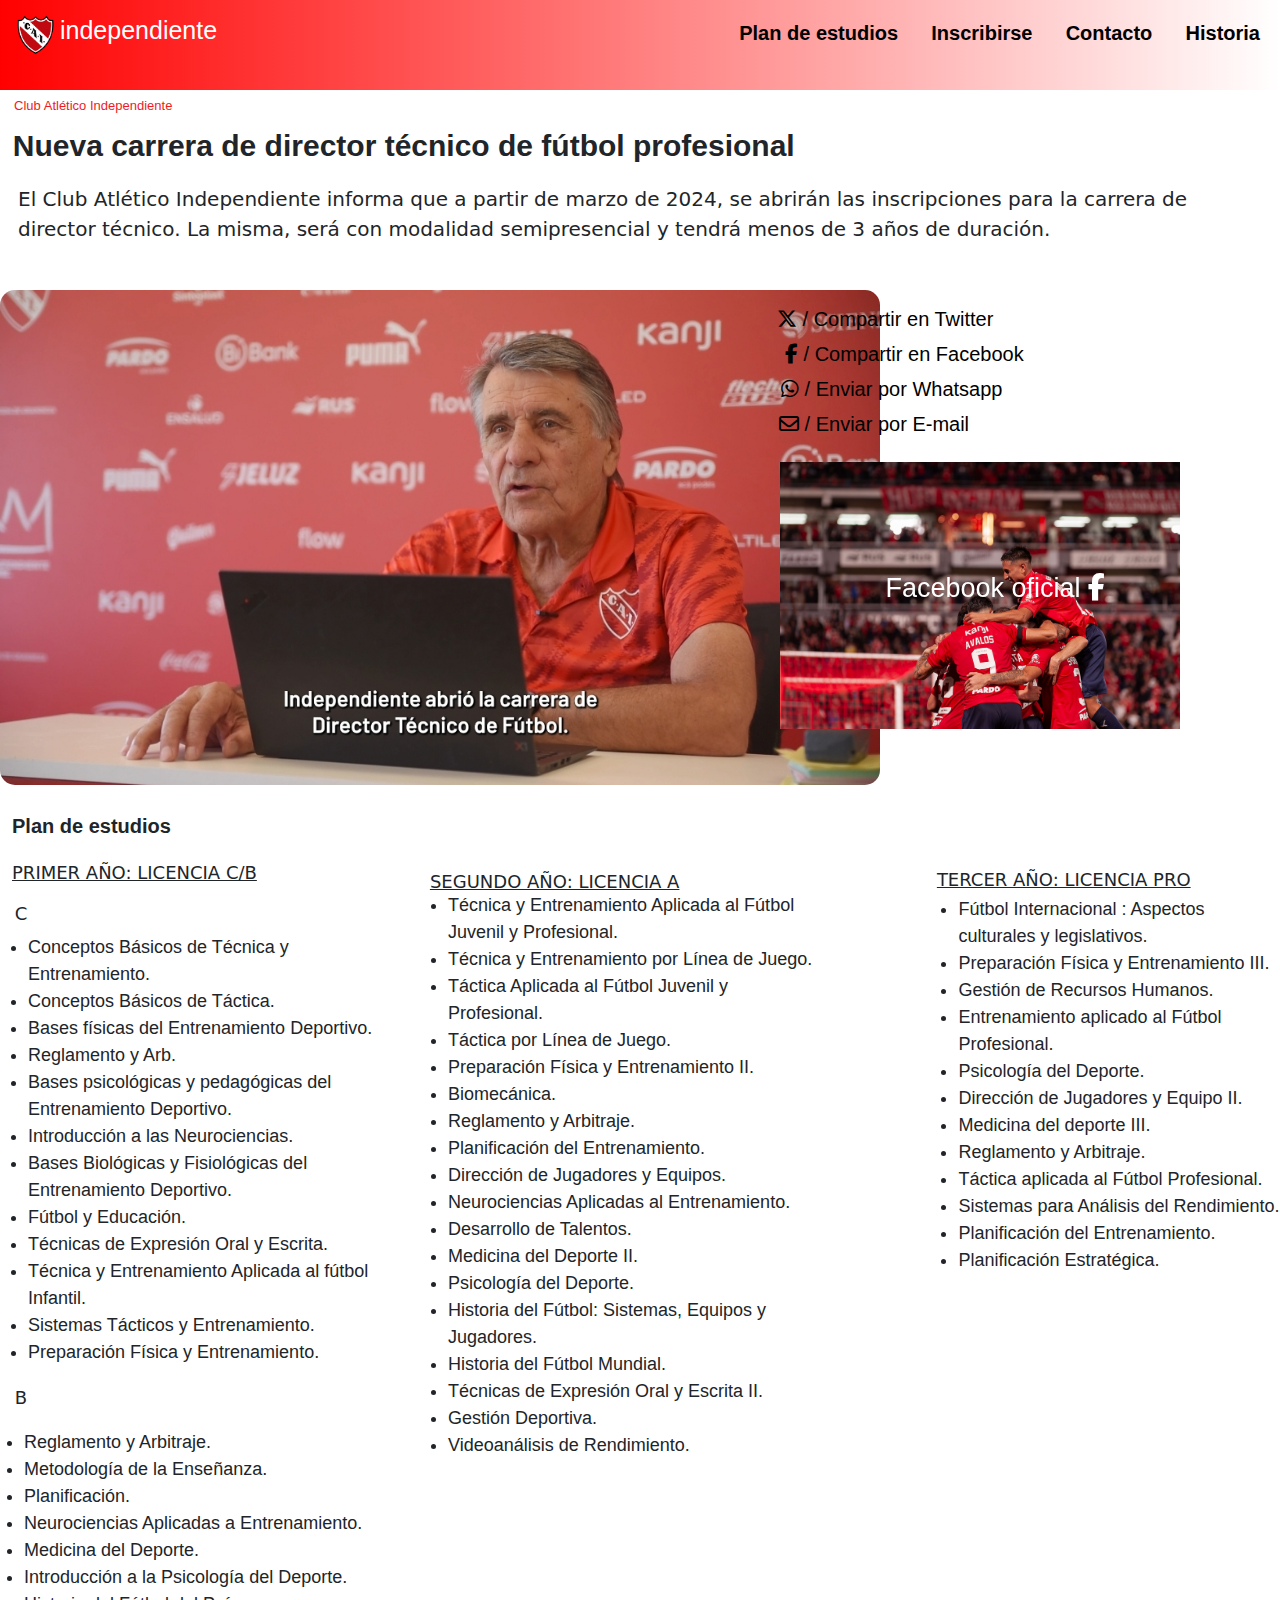
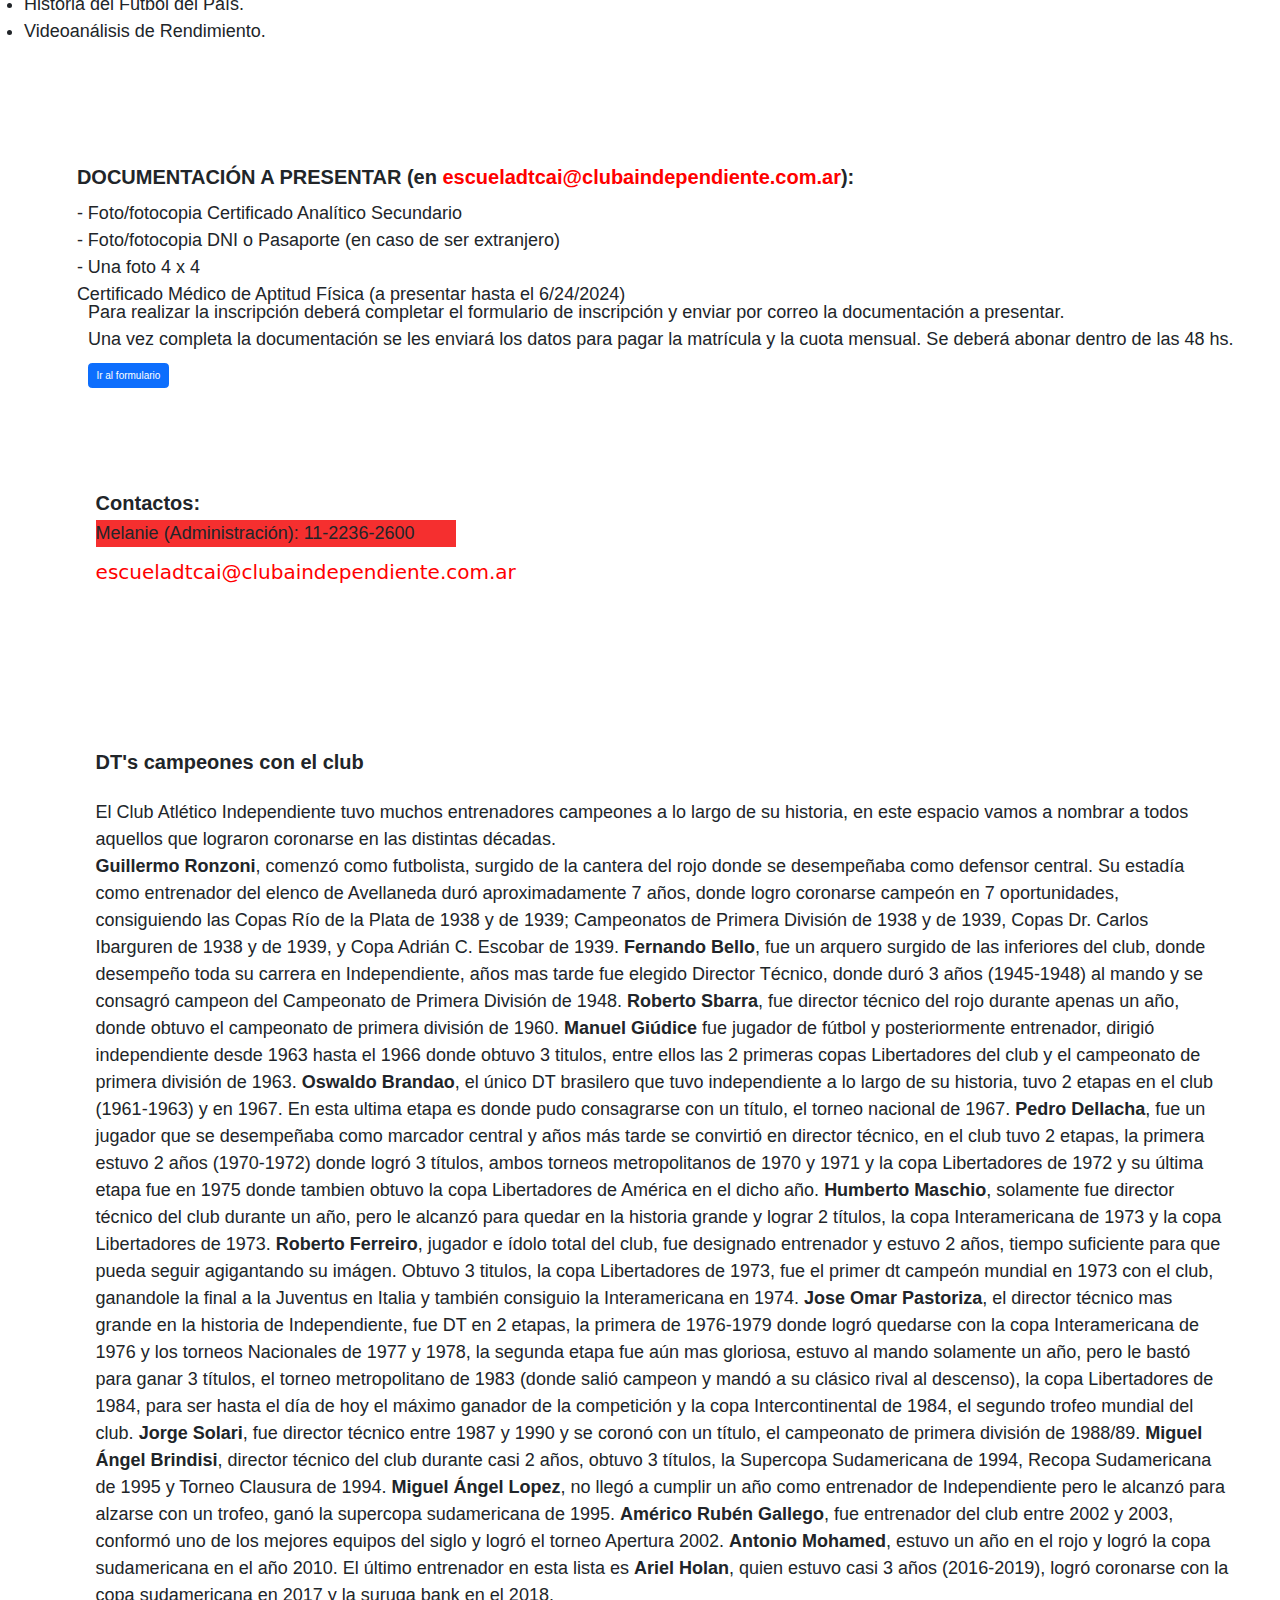
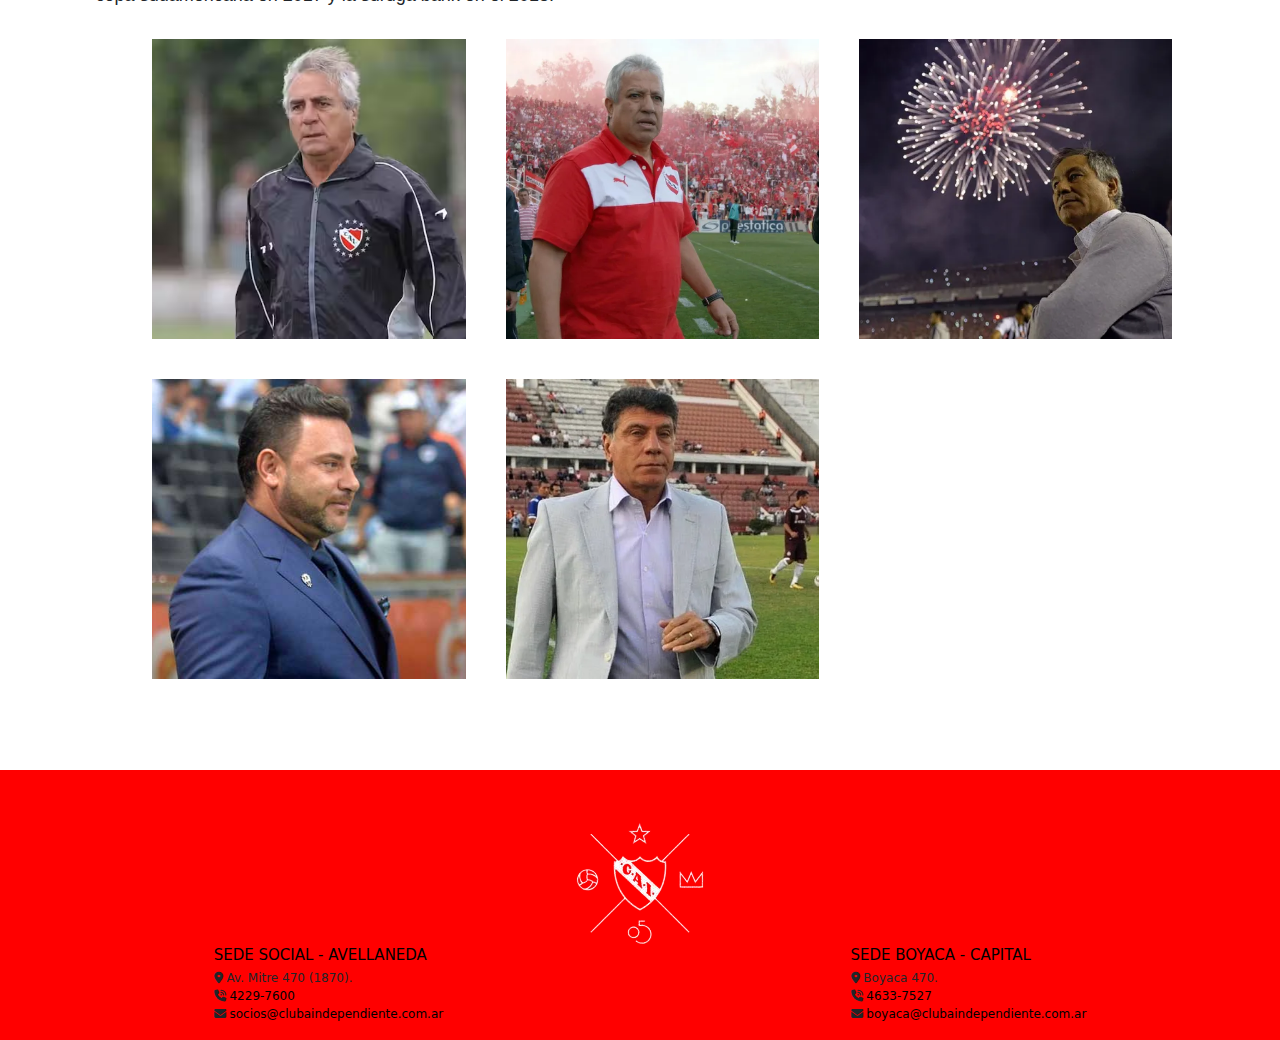
==== index.html @ e9713f8d "proyecto" ====
<!DOCTYPE html>
<html lang="en">

<head>
  <meta charset="UTF-8" />
  <meta name="viewport" content="width=device-width, initial-scale=1.0" />
  <title>Nueva carrera profesional de director tecnico de futbol</title>
  <link rel="stylesheet" href="./css/bootstrap.min.css">
  <link rel="stylesheet" href="./header.css" />
  <link rel="stylesheet" href="https://cdnjs.cloudflare.com/ajax/libs/animate.css/4.1.1/animate.min.css" />
  <link rel="stylesheet" href="https://cdnjs.cloudflare.com/ajax/libs/font-awesome/6.5.2/css/all.min.css">

</head>


<header class="encabezado">



  <section>
    <div class="caja-padre">
      <div class="caja-chica-1">
        <img class="logo" src="./imagenes/escudo.png" alt="no encontrado">
        <h1 class="independiente">independiente</h1>
      </div>
      <div class="caja-chica-2">
        <nav class="nav" id="nav">
          <ul class="menuarriba">
            <li><a href="#plan-de-estudios" class="link">Plan de estudios</a></li>
            <li><a href="#inscripcion" class="link">Inscribirse</a></li>
            <li><a href="#contacto-num" class="link">Contacto</a></li>
            <li><a href="#historia" class="link">Historia</a></li>
          </ul>
          <div class="dropdown">
            <button class="btn btn-danger dropdown-toggle" type="button" data-bs-toggle="dropdown" aria-expanded="false">
              <svg xmlns="http://www.w3.org/2000/svg" width="25" height="25" fill="currentColor" class="bi bi-list" viewBox="0 0 16 16">
                <path fill-rule="evenodd" d="M2.5 12a.5.5 0 0 1 .5-.5h10a.5.5 0 0 1 0 1H3a.5.5 0 0 1-.5-.5m0-4a.5.5 0 0 1 .5-.5h10a.5.5 0 0 1 0 1H3a.5.5 0 0 1-.5-.5m0-4a.5.5 0 0 1 .5-.5h10a.5.5 0 0 1 0 1H3a.5.5 0 0 1-.5-.5"/>
              </svg>
            </button>
            <ul class="dropdown-menu">
              <li><a href="#plan-de-estudios" class="link">Plan de estudios</a></li>
              <li><a href="#inscripcion" class="link">Inscribirse</a></li>
              <li><a href="#contacto-num" class="link">Contacto</a></li>
              <li><a href="#historia" class="link">Historia</a></li>
            </ul>
          </div>
        </nav>
      </div>

    </div>



  </section>
</header>

<div class="animate__animated animate__backInRight animate__delay-0.5s">
  <h4 class="club-a-i">Club Atlético Independiente</h4>
</div>
<div class="dt">
  <h2>
    Nueva carrera de director técnico de fútbol profesional
  </h2>
</div>

<div class="texto">
  <p>El Club Atlético Independiente informa que a partir de marzo de 2024, se abrirán las inscripciones para la carrera
    de director técnico. La misma, será con modalidad semipresencial y tendrá menos de 3 años de duración.</p>
</div>

<div class="clase-padre">
  <div class="imagen">
    <img src="./imagenes/dt.jpg" alt="">
  </div>
  <section class="redes-sociales">
    <div>
      <div class="lista-redes">
        <ul>
          <li class="twitter"><a
              href="https://twitter.com/intent/tweet?text=Nueva carrera profesional de Director Técnico de
        Fútbol&url=https://clubaindependiente.com.ar/futbol/noticias/1706551546_nueva-carrera-profesional-de-director-tecnico-de-futbol&related=Independiente,Naxela&via=Independiente&lang=es"><i
                class="fa-brands fa-x-twitter"></i> <span> / Compartir en</span><span> Twitter</span></a></li>
          <li class="facebook"><a
              href="https://www.facebook.com/sharer.php?u=https://clubaindependiente.com.ar/futbol/noticias/1706551546_nueva-carrera-profesional-de-director-tecnico-de-futbol"><i
                class="fa-brands fa-facebook-f"></i><span> / Compartir en </span><span> Facebook </span></a></li>
          <li class="whatsapp"><a
              href="whatsapp://send?text=Te recomiendo esto en el sitio oficial de Independiente: Nueva carrera profesional de Director Técnico de Fútbol https://clubaindependiente.com.ar/futbol/noticias/1706551546_nueva-carrera-profesional-de-director-tecnico-de-futbol"><i
                class="fa-brands fa-whatsapp"></i><span> / Enviar por</span><span> Whatsapp</span></a></li>
          <li class="gmail"><a
              href="mailto:?subject=Nueva carrera profesional de Director Técnico de Fútbol&body=Te recomiendo esto en el sitio oficial de Independiente: https://clubaindependiente.com.ar/futbol/noticias/1706551546_nueva-carrera-profesional-de-director-tecnico-de-futbol"><i
                class="fa-regular fa-envelope"></i><span> / Enviar por</span><span> E-mail</span></a></li>
        </ul>
      </div>

      <div class="lista-redes-responsive">
        <ul>
          <li class="twitter"><a
              href="https://twitter.com/intent/tweet?text=Nueva carrera profesional de Director Técnico de
        Fútbol&url=https://clubaindependiente.com.ar/futbol/noticias/1706551546_nueva-carrera-profesional-de-director-tecnico-de-futbol&related=Independiente,Naxela&via=Independiente&lang=es"><i
                class="fa-brands fa-x-twitter"></i></a><span> /</span></li>
          <li class="facebook"><a
              href="https://www.facebook.com/sharer.php?u=https://clubaindependiente.com.ar/futbol/noticias/1706551546_nueva-carrera-profesional-de-director-tecnico-de-futbol"><i
                class="fa-brands fa-facebook-f"></i></a><span> / </span></li>
          <li class="whatsapp"><a
              href="whatsapp://send?text=Te recomiendo esto en el sitio oficial de Independiente: Nueva carrera profesional de Director Técnico de Fútbol https://clubaindependiente.com.ar/futbol/noticias/1706551546_nueva-carrera-profesional-de-director-tecnico-de-futbol"><i
                class="fa-brands fa-whatsapp"></i></a><span> / </span></li>
          <li class="gmail"><a
              href="mailto:?subject=Nueva carrera profesional de Director Técnico de Fútbol&body=Te recomiendo esto en el sitio oficial de Independiente: https://clubaindependiente.com.ar/futbol/noticias/1706551546_nueva-carrera-profesional-de-director-tecnico-de-futbol"><i
                class="fa-regular fa-envelope"></i></a></li>
        </ul>
      </div>

      <div id="carouselExampleSlidesOnly" class="carousel-slide" data-bs-ride="carousel">
        <div class="carousel-inner">
          <div class="carousel-item active">
            <img src="./imagenes/hinchada.png" class="d-block w-100" alt="hinchada">
            <h2>Twitter oficial <a href="https://twitter.com/Independiente" class="fa-brands fa-x-twitter"></a></h2>
          </div>
          <div class="carousel-item active">
            <img src="./imagenes/rojo.png" class="d-block w-100" alt="hinchada">
            <h2>Instagram oficial <a href="https://www.instagram.com/caindependiente/"
                class="fa-brands fa-instagram"></a></h2>
          </div>
          <div class="carousel-item active">
            <img src="./imagenes/jugadores.png" class="d-block w-100" alt="hinchada">
            <h2>Facebook oficial <a href="https://www.facebook.com/Independiente?locale=es_LA"
                class="fa-brands fa-facebook-f"></a></h2>
          </div>
        </div>
      </div>
    </div>
</div>




<section>

  <div class="plan-de-estudios">

    <!-- DIV PADRE PARA MATERIAS PRIMER AÑO  -->
    <div class="plan-primero">
      <div>
        <h2 class="titulo" id="plan-de-estudios">Plan de estudios</h2>
      </div>

      <div class="primer-año">
        <p>PRIMER AÑO: LICENCIA C/B</p>
      </div>
      <div class="c">
        <p>C</p>
      </div>



      <div class="materias">
        <ul>
          <li>Conceptos Básicos de Técnica y Entrenamiento.</li>
          <li>Conceptos Básicos de Táctica.</li>
          <li>Bases físicas del Entrenamiento Deportivo.</li>
          <li>Reglamento y Arb.</li>
          <li>Bases psicológicas y pedagógicas del Entrenamiento Deportivo.</li>
          <li>Introducción a las Neurociencias.</li>
          <li>Bases Biológicas y Fisiológicas del Entrenamiento Deportivo.</li>
          <li>Fútbol y Educación.</li>
          <li>Técnicas de Expresión Oral y Escrita.</li>
          <li>Técnica y Entrenamiento Aplicada al fútbol Infantil.</li>
          <li>Sistemas Tácticos y Entrenamiento.</li>
          <li>Preparación Física y Entrenamiento.</li>
        </ul>
      </div>
      <div class="b">
        <p>B</p>
      </div>
      <div class="materias-b">
        <ul>
          <li>Reglamento y Arbitraje.</li>
          <li>Metodología de la Enseñanza.</li>
          <li>Planificación.</li>
          <li>Neurociencias Aplicadas a Entrenamiento.</li>
          <li>Medicina del Deporte.</li>
          <li>Introducción a la Psicología del Deporte.</li>
          <li>Historia del Fútbol del País.</li>
          <li>Videoanálisis de Rendimiento.</li>
        </ul>
      </div>
    </div>





    <!-- DIV PADRE PARA MATERIAS SEGUNDO AÑO  -->

    <div class="plan-segundo">
      <p class="segundo-año">SEGUNDO AÑO: LICENCIA A</p>
      <div class="materias-segundo">
        <ul>
          <li>Técnica y Entrenamiento Aplicada al Fútbol Juvenil y Profesional.</li>
          <li>Técnica y Entrenamiento por Línea de Juego.</li>
          <li>Táctica Aplicada al Fútbol Juvenil y Profesional.</li>
          <li>Táctica por Línea de Juego.</li>
          <li>Preparación Física y Entrenamiento II.</li>
          <li>Biomecánica.</li>
          <li>Reglamento y Arbitraje.</li>
          <li>Planificación del Entrenamiento.</li>
          <li>Dirección de Jugadores y Equipos.</li>
          <li>Neurociencias Aplicadas al Entrenamiento.</li>
          <li>Desarrollo de Talentos.</li>
          <li>Medicina del Deporte II.</li>
          <li>Psicología del Deporte.</li>
          <li>Historia del Fútbol: Sistemas, Equipos y Jugadores.</li>
          <li>Historia del Fútbol Mundial.</li>
          <li>Técnicas de Expresión Oral y Escrita II.</li>
          <li>Gestión Deportiva.</li>
          <li>Videoanálisis de Rendimiento.</li>
        </ul>
      </div>
    </div>



    <!-- DIV MATERIAS TERCER AÑO -->
    <div class="plan-tercero">
      <p class="tercer-año">TERCER AÑO: LICENCIA PRO</p>
      <div class="materias-tercero">
        <ul>
          <li>Fútbol Internacional : Aspectos culturales y legislativos.</li>
          <li>Preparación Física y Entrenamiento III.</li>
          <li>Gestión de Recursos Humanos.</li>
          <li>Entrenamiento aplicado al Fútbol Profesional.</li>
          <li>Psicología del Deporte.</li>
          <li>Dirección de Jugadores y Equipo II.</li>
          <li>Medicina del deporte III.</li>
          <li>Reglamento y Arbitraje.</li>
          <li>Táctica aplicada al Fútbol Profesional.</li>
          <li>Sistemas para Análisis del Rendimiento.</li>
          <li>Planificación del Entrenamiento.</li>
          <li>Planificación Estratégica.</li>
        </ul>
      </div>
    </div>
  </div>
</section>

<div class="documentacion" id="inscripcion">
  <div>
    <h2>DOCUMENTACIÓN A PRESENTAR (en <a href="mailto:escueladtcai@clubaindependiente.com.ar"
        class="mail">escueladtcai@clubaindependiente.com.ar</a>):</h2>
  </div>
  <div class="requisitos">
    <ul>
      <li>- Foto/fotocopia Certificado Analítico Secundario</li>
      <li>- Foto/fotocopia DNI o Pasaporte (en caso de ser extranjero)</li>
      <li>- Una foto 4 x 4</li>
      <li>Certificado Médico de Aptitud Física (a presentar hasta el 6/24/2024)</li>
    </ul>
    <div class="formulario">
      <p>Para realizar la inscripción deberá completar el formulario de inscripción y enviar por correo la documentación
        a presentar. <br>
        Una vez completa la documentación se les enviará los datos para pagar la matrícula y la cuota
        mensual. Se deberá abonar dentro de las 48 hs.</p>
      <button type="button" class="btn btn-primary"><a href="http://127.0.0.1:5500/pages/formulario.html"
          target="_blank">Ir al formulario</a></button>
    </div>
  </div>
</div>

<div class="contacto" id="contacto-num">
  <h2>Contactos:</h2>
  <p>Melanie (Administración): 11-2236-2600</p>
  <a href="mailto:escueladtcai@clubaindependiente.com.ar"
    class="contacto-email">escueladtcai@clubaindependiente.com.ar</a>
</div>

<div class="historia" id="historia">
  <h2>DT's campeones con el club</h2>
  <div class="dts-campeones">
    <div>
      <p>El Club Atlético Independiente tuvo muchos entrenadores campeones a lo largo de su historia, en este espacio
        vamos a nombrar a todos aquellos que lograron coronarse en las distintas décadas. <br>
        <strong>Guillermo Ronzoni</strong>, comenzó como futbolista, surgido de la cantera del rojo donde se desempeñaba
        como defensor
        central. Su estadía como entrenador del elenco de Avellaneda duró aproximadamente 7 años, donde logro coronarse
        campeón en 7 oportunidades, consiguiendo las Copas Río de la Plata de 1938 y de 1939; Campeonatos de Primera
        División de 1938 y de 1939, Copas Dr. Carlos Ibarguren de 1938 y de 1939, y Copa Adrián C. Escobar de 1939.
        <strong>Fernando Bello</strong>, fue un arquero surgido de las inferiores del club, donde desempeño toda su
        carrera en
        Independiente, años mas tarde fue elegido Director Técnico, donde duró 3 años (1945-1948) al mando y se consagró
        campeon del Campeonato de Primera División de 1948. <strong>Roberto Sbarra</strong>, fue director técnico del
        rojo durante apenas
        un año, donde obtuvo el campeonato de primera división de 1960. <strong>Manuel Giúdice</strong> fue jugador de
        fútbol y
        posteriormente entrenador, dirigió independiente desde 1963 hasta el 1966 donde obtuvo 3 titulos, entre ellos
        las 2 primeras copas Libertadores del club y el campeonato de primera división de 1963. <strong>Oswaldo
          Brandao</strong>, el
        único DT brasilero que tuvo independiente a lo largo de su historia, tuvo 2 etapas en el club (1961-1963) y en
        1967. En esta ultima etapa es donde pudo consagrarse con un título, el torneo nacional de 1967. <strong>Pedro
          Dellacha</strong>,
        fue un jugador que se desempeñaba como marcador central y años más tarde se convirtió en director técnico, en el
        club tuvo 2 etapas,
        la primera estuvo 2 años (1970-1972) donde logró 3 títulos, ambos torneos metropolitanos de 1970 y 1971 y la
        copa Libertadores de 1972 y su última etapa fue en 1975 donde tambien obtuvo la copa Libertadores de América en
        el dicho año. <strong>Humberto Maschio</strong>, solamente fue director técnico del club durante un año, pero le
        alcanzó para
        quedar en la historia grande y lograr 2 títulos, la copa Interamericana de 1973 y la copa Libertadores de 1973.
        <strong>Roberto Ferreiro</strong>, jugador e ídolo total del club, fue designado entrenador y estuvo 2 años,
        tiempo suficiente
        para que pueda seguir agigantando su imágen. Obtuvo 3 titulos, la copa Libertadores de 1973, fue el primer dt
        campeón mundial en 1973 con el club, ganandole la final a la Juventus en Italia y también consiguio la
        Interamericana en 1974. <strong>Jose Omar Pastoriza</strong>, el director técnico mas grande en la historia de
        Independiente, fue
        DT en 2 etapas, la primera de 1976-1979 donde logró quedarse con la copa Interamericana de 1976 y los torneos
        Nacionales de 1977 y 1978, la segunda etapa fue aún mas gloriosa, estuvo al mando solamente un año, pero le
        bastó para ganar 3 títulos, el torneo metropolitano de 1983 (donde salió campeon y mandó a su clásico rival al
        descenso), la copa Libertadores de 1984, para ser hasta el día de hoy el máximo ganador de la competición y la
        copa Intercontinental de 1984, el segundo trofeo mundial del club. <strong>Jorge Solari</strong>, fue director
        técnico entre 1987
        y 1990 y se coronó con un título, el campeonato de primera división de 1988/89. <strong>Miguel Ángel
          Brindisi</strong>, director
        técnico del club durante casi 2 años, obtuvo 3 títulos, la Supercopa Sudamericana de 1994, Recopa Sudamericana
        de 1995 y Torneo Clausura de 1994. <strong>Miguel Ángel Lopez</strong>, no llegó a cumplir un año como
        entrenador de
        Independiente pero le alcanzó para alzarse con un trofeo, ganó la supercopa sudamericana de 1995.
        <strong>Américo Rubén
          Gallego</strong>, fue entrenador del club entre 2002 y 2003, conformó uno de los mejores equipos del siglo y
        logró el torneo Apertura
        2002. <strong>Antonio Mohamed</strong>, estuvo un año en el rojo y logró la copa sudamericana en el año 2010. El
        último
        entrenador en esta lista es <strong>Ariel Holan</strong>, quien estuvo casi 3 años (2016-2019), logró coronarse
        con la copa
        sudamericana en 2017 y la suruga bank en el 2018.
      </p>
    </div>
  </div>
  <div class="galeria-imagenes">
    <img src="./imagenes/pastoriza.jpg" alt="">
    <img src="./imagenes/gallego.jpg" alt="">
    <img src="./imagenes/holan.jpg" alt="">
    <img src="./imagenes/mohamed.jpg" alt="">
    <img src="./imagenes/brindisi.jpg" alt="">
  </div>
</div>



<footer class="footer">
  <div class="footer-1">
    <img src="./imagenes/logocai.jpg" alt="cai">
  </div>
  <div class="footer-2">
    <ul>
      <li>
        <h4>
          <a href="/institucion/sedes/avellaneda"><span>SEDE SOCIAL </span><span>-</span><span> AVELLANEDA</span></a>
        </h4>
      </li>
      <li><i class="fa-solid fa-location-dot"></i><span> Av. Mitre 470 (1870).</span></li>
      <li><span class="telefono"><span class="fa-solid fa-phone-volume"></span>
          <a href="tel:4229-7600"> 4229-7600</a></span></li>
      <li><span class="correo"><span class="fa-solid fa-envelope"></span><a
            href="mailto:socios@clubaindependiente.com.ar"> socios@clubaindependiente.com.ar</a></span></li>
    </ul>

    <ul>
      <li>
        <h4>
          <a href="/institucion/sedes/capital"><span>SEDE BOYACA </span><span>-</span><span> CAPITAL</span></a>
        </h4>
      </li>
      <li><i class="fa-solid fa-location-dot"></i><span> Boyaca 470.</span></li>
      <li><span class="telefono"><span class="fa-solid fa-phone-volume"></span>
          <a href="tel:4633-7527"> 4633-7527</a></span></li>
      <li><span class="correo"><span class="fa-solid fa-envelope"></span><a
            href="mailto:boyaca@clubaindependiente.com.ar"> boyaca@clubaindependiente.com.ar</a></span></li>
    </ul>
  </div>
</footer>


<script src="https://cdn.jsdelivr.net/npm/@popperjs/core@2.11.8/dist/umd/popper.min.js"
  integrity="sha384-I7E8VVD/ismYTF4hNIPjVp/Zjvgyol6VFvRkX/vR+Vc4jQkC+hVqc2pM8ODewa9r" crossorigin="anonymous"></script>
<script src="./js/bootstrap.min.js"></script>
<script src="./javaScript/index.js"></script>
</body>

</html>
---- header.css ----
* {
  padding: 0;
  margin: 0;
  box-sizing: border-box;
}

html {
  font-size: 10px;
  scroll-behavior: smooth;
  height: 100%;
  width: 100%;
}

body {
  font-family: system-ui, -apple-system, BlinkMacSystemFont, "Segoe UI", Roboto,
    Oxygen, Ubuntu, Cantarell, "Open Sans", "Helvetica Neue", sans-serif;
  background-color: white;
}

html,
body {
  height: 100%;
  margin: 0;
  padding: 0;
}

.encabezado {
  background-color: red;
  height: 10vh;
  background: linear-gradient(to right, red, white);
}



.caja-padre {
  display: flex;
  flex-direction: row; /* Dispone los elementos en fila */
  justify-content: space-between;
  /* justify-content: space-between; Distribuye los elementos con espacio entre ellos */
  align-items: center; /* Alinea los elementos verticalmente al centro */
}

.caja-chica-1 {
  justify-content: flex-start;
}


.logo {
  width: 70px;
  height: 70px;
  max-width: 90px;
}

.independiente {
  font-weight: 500;
  font-family: Impact, Haettenschweiler, "Arial Narrow Bold", sans-serif;
  color: white;
  font-size: 2.5rem;
  position: relative;
  bottom: 55px;
  left: 60px;
}

.dropdown{
  display: none;
}


.menuarriba {
  padding: 0;
  margin: 0;
  list-style: none;
}
  

.menuarriba li {
  cursor: pointer;
  display: inline;
  position: relative;
  bottom: 20px;
  padding: 0px 20px 0px 10px;
}

.menuarriba a {
  text-decoration: none;
  color: black;
  font-weight: 700;
  font-size: 2rem;
  font-family: "Roboto Condensed", sans-serif;
  font-optical-sizing: auto;
  font-weight: weight;
  font-style: normal;
}

nav a:hover {
  color: white;
}

.titulo {
  font-size: 2rem;
  text-align: center;
  font-family: "Oswald", sans-serif;
  font-optical-sizing: auto;
  font-weight: weight;
  font-style: normal;
}




/* contenido inicio */

.club-a-i {
  text-align: left;
  display: flex;
  color: #ec1c24;
  font-size: 1.3rem;
  font-family: "Raleway", sans-serif;
  font-optical-sizing: auto;
  font-weight: weight;
  font-style: normal;
  margin: 1.1%;
  margin-top: 8px;
  transition: all 2s;
}

.dt h2 {
  text-align: left;
  font-size: 3rem;
  margin: 1%;
  font-family: "Anton", sans-serif;
  font-weight: 700;
  font-style: normal;
}

.texto {
  font-size: 2rem;
  margin: 10px;
  padding: 8px;
}

.clase-padre {
  display: flex;
  flex-wrap: nowrap;
  flex-direction: row;
  align-items: flex-start;
}

/* imagen y redes */

.imagen {
  width: 75vw;
  max-width: 1000px;
  min-width: 320px;
  margin: auto;
}

.imagen img {
  width: 100%;
  border-radius: 15px;
}

.redes-sociales {
  display: flex;
  flex-direction: row-reverse;
  position: relative;
  top: 30px;
  right: 100px;
  line-height: 35px;
  height: 530px;
}

.lista-redes {
  display: flex;
  list-style-type: none;
  font-size: 2rem;
  position: relative;
  right: 23px;
  text-align: left;
}

.lista-redes-responsive li{
  display: none;
}

a {
  text-decoration: none;
  color: black;
}

.facebook {
  position: relative;
  left: 8px;
}

.whatsapp {
  position: relative;
  left: 4px;
}

.gmail {
  position: relative;
  left: 2px;
}

.twitter a:hover {
  color: lightblue;
}

.facebook a:hover {
  color: blue;
}

.whatsapp a:hover {
  color: rgb(76, 230, 76);
}

.gmail a:hover {
  color: rgb(214, 61, 61);
}

.redes-sociales ul {
  list-style: none;
  font-family: "Raleway", sans-serif;
  font-optical-sizing: auto;
  font-weight: 100;
  font-style: normal;
}

.carousel-slide {
  width: 400px;
  height: 400px;
}

.carousel-inner h2 {
  position: absolute;
  text-align: center;
  align-items: center;
  padding: 0 25px;
  margin-left: 80.5px;
  bottom: 120px;
  color: white;
  font-size: 2.7rem;
  font-family: "Raleway", sans-serif;
  font-optical-sizing: auto;
  font-weight: 500;
  font-style: normal;
}

.carousel-inner a {
  color: white;
}

/* plan de estudios */

.plan-de-estudios {
  display: flex;
  flex-wrap: nowrap;
  justify-content: center;
  overflow-x: hidden; /* Previene el desplazamiento horizontal */
}

.titulo {
  text-align: start;
  padding: 2%;
  margin: 1%;
  font-family: "Anton", sans-serif;
  font-weight: 600;
  font-style: normal;
  font-size: 2rem;
  
}

.primer-año p {
  margin: 0.5%;
  padding: 2%;
  position: relative;
  left: 2px;
  font-size: 1.8rem;
  text-decoration: underline;
  
}

.c p {
  padding: 0.7%;
  margin: 1%;
  position: relative;
  left: 8px;
  font-size: 1.8rem;
  
}

.materias {
  margin: auto;
}

.materias ul {
  position: relative;
  left: 8px;
  font-size: 1.8rem;
  font-family: "Teachers", sans-serif;
  font-optical-sizing: auto;
  font-weight: normal;
  font-style: normal;
  
}

.b p {
  padding: 0.7%;
  margin: 1%;
  position: relative;
  top: 5px;
  left: 8px;
  font-size: 1.8rem;
  
}

.materias-b {
  padding: 1%;
  margin: 1%;
}

.materias-b ul {
  display: inline;
  position: relative;
  left: 16px;
  bottom: 15px;
  font-size: 1.8rem;
  font-family: "Teachers", sans-serif;
  font-optical-sizing: auto;
  font-weight: normal;
  font-style: normal;
 
}

.plan-segundo {
  display: inline;
  margin-left: 25px;
  margin-top: 6px;
  
}

.segundo-año {
  display: flex;
  padding: 1%;
  margin: 0%;
  position: relative;
  top: 55px;
  font-size: 1.8rem;
  text-decoration: underline;
  
}

.materias-segundo {
  display: flex;
  margin: 1%;
  padding: 1%;
  
}

.materias-segundo ul {
  font-size: 1.8rem;
  font-family: "Teachers", sans-serif;
  font-optical-sizing: auto;
  font-weight: normal;
  font-style: normal;
  position: relative;
  top: 40px;
  right: 6px;

}

.plan-tercero {
  display: inline;
  margin-left: 100px;
  margin-top: 60px;
 
}

.tercer-año {
  display: flex;
  padding: 1%;
  margin: 0%;
  position: relative;
  font-size: 1.8rem;
  text-decoration: underline;
 
}

.materias-tercero {
  display: flex;
  position: relative;
  left: 5px;
  font-size: 1.8rem;
  font-family: "Teachers", sans-serif;
  font-optical-sizing: auto;
  font-weight: normal;
  font-style: normal;
 
}


/* DOCUMENTACION */

.documentacion {
  padding: 2.2%;
  margin: 1%;
  display: flex;
  flex-direction: column;
}

.documentacion h2 {
  padding: 2%;
  margin: 1%;
  font-family: "Anton", sans-serif;
  font-weight: 600;
  font-style: normal;
  font-size: 2rem;
  position: relative;
  top: 20px;
}

.requisitos ul {
  padding: 2%;
  margin: 1%;
  font-size: 1.8rem;
  font-family: "Teachers", sans-serif;
  font-optical-sizing: auto;
  font-weight: weight;
  font-style: normal;
  list-style: none;
  position: relative;
  bottom: 40px;
}

.documentacion a {
  color: red;
  text-decoration: none;
}

.documentacion a:hover {
  text-decoration: underline;
}

.formulario {
  display: flex;
  flex-direction: column;
  align-items: flex-start;
  margin: 1%;
  font-size: 1.8rem;
  font-family: "Teachers", sans-serif;
  font-optical-sizing: auto;
  font-weight: weight;
  font-style: normal;
  list-style: none;
  position: relative;
  bottom: 85px;
  left: 35px;
}

.formulario a {
  color: white;
}

/* Contacto */

.contacto {
  padding: 2%;
  margin: 2.5%;
  margin-left: 70px;
  position: relative;
  bottom: 80px;
}

.contacto h2 {
  display: flex;
  position: relative;
  font-family: "Anton", sans-serif;
  font-weight: 600;
  font-style: normal;
  font-size: 2rem;
}

.contacto p {
  display: flex;
  position: relative;
  font-size: 1.8rem;
  font-family: "Teachers", sans-serif;
  font-optical-sizing: auto;
  font-weight: weight;
  font-style: normal;
  background-color: rgb(245, 47, 47);
  width: 40vh;
}

.contacto-email {
  font-size: 2rem;
  color: red;
}

.contacto a:hover {
  text-decoration: underline;
}

/* historia del club */

.historia {
  margin: 2%;
  padding: 2%;
  margin-left: 70px;
}

.historia h2 {
  position: relative;
  font-family: "Anton", sans-serif;
  font-weight: 600;
  font-style: normal;
  font-size: 2rem;
}

.dts-campeones {
  display: flex;
  position: relative;
  top: 20px;
}

.dts-campeones p {
  font-size: 1.8rem;
  font-family: "Teachers", sans-serif;
  font-optical-sizing: auto;
  font-weight: weight;
  font-style: normal;
}

.dts-campeones strong {
  font-weight: bold;
}

.galeria-imagenes img {
  width: 100%;
  object-fit: cover;
  height: 100%;
}

.galeria-imagenes {
  width: 90%;
  max-width: 1100px;
  margin: 40px auto;
  display: grid;
  grid-auto-rows: 300px;
  grid-template-columns: repeat(auto-fit, minmax(280px, 1fr));
  gap: 40px;
}

/* footer */

.footer {
  background-color: red;
  width: 100%;
  height: 30vh;
}

.footer-1 {
  display: flex;
  justify-content: center;
  align-items: center;
}

.footer-2 {
  display: flex;
  justify-content: space-around;
  position: relative;
  bottom: 50px;
}


.footer-2 li {
  list-style: none;
  font-size: 1.2rem;
}

.footer-2 a:hover{
    text-decoration: underline;
    color: white;
}


/* resolucion para celular */

@media (max-width:576px){
  .menuarriba{
    display: none;
  }

  .dropdown{
    display: flex;
    position: relative;
    right: 40px;
    bottom: 20px;   
  }
  .dropdown-menu li{
    font-size: 1.3rem;
    display: flex;
    flex-direction: column;
    align-items: center;
  }
  
  .dropdown-menu a:hover{
    color: red;
  }

  .clase-padre{
    display: flex;
    flex-direction: column;
    align-items: center;
  }

  .imagen {
    width: 75vw;
    max-width: 1000px;
    min-width: 320px;
    margin: auto;
    position: relative;
    top: 35px;
  }
  .lista-redes{
    display: none
  }

  .lista-redes-responsive li{
    display: inline;
    font-size: 2rem;
    position: relative;
    left: 78px;
    top: 40px;
  }
 
  .carousel-inner{
    position: relative;
    top: 30px;
    left: 100px;
    width: 100%;
    overflow: hidden;
  }
  .plan-de-estudios {
    display: block;
    
  }
  .plan-segundo {
    display: inline;
    margin-left: 12px;
    position: relative;
    bottom: 35px;
  }
  .plan-tercero {
    display: inline;
    position: relative;
    left: 2px;
    bottom: 20px;
  }
  .documentacion {
    display: flex;
    flex-direction: column;
    position: relative;
    right: 20px;
  }
  
  .documentacion h2 {
   
    font-family: "Anton", sans-serif;
    font-weight: 600;
    font-style: normal;
    font-size: 2rem;
  }
  
  .requisitos ul {
   
    font-size: 1.8rem;
    font-family: "Teachers", sans-serif;
    font-optical-sizing: auto;
    font-weight: weight;
    font-style: normal;
    list-style: none;
    position: relative;
    bottom: 0px;
  }
  .formulario {
    display: flex;
    flex-direction: column;
    align-items: flex-start;
    margin: 1%;
    font-size: 1.8rem;
    font-family: "Teachers", sans-serif;
    font-optical-sizing: auto;
    font-weight: weight;
    font-style: normal;
    list-style: none;
    position: relative;
    bottom: 12px;
    left: 15px;
  }
  .contacto {
    margin-left: 70px;
    position: relative;
    top: 55px;
    right: 65px;
  }
  .historia {
    margin-left: 5px;
    position: relative;
    top: 100px;
  }
  .galeria-imagenes {
    width: 90%;
    max-width: 400px;
    margin: 140px auto;
    display: grid;
    grid-auto-rows: 300px;
    grid-template-columns: repeat(auto-fit, minmax(280px, 1fr));
    gap: 10px;
}
}
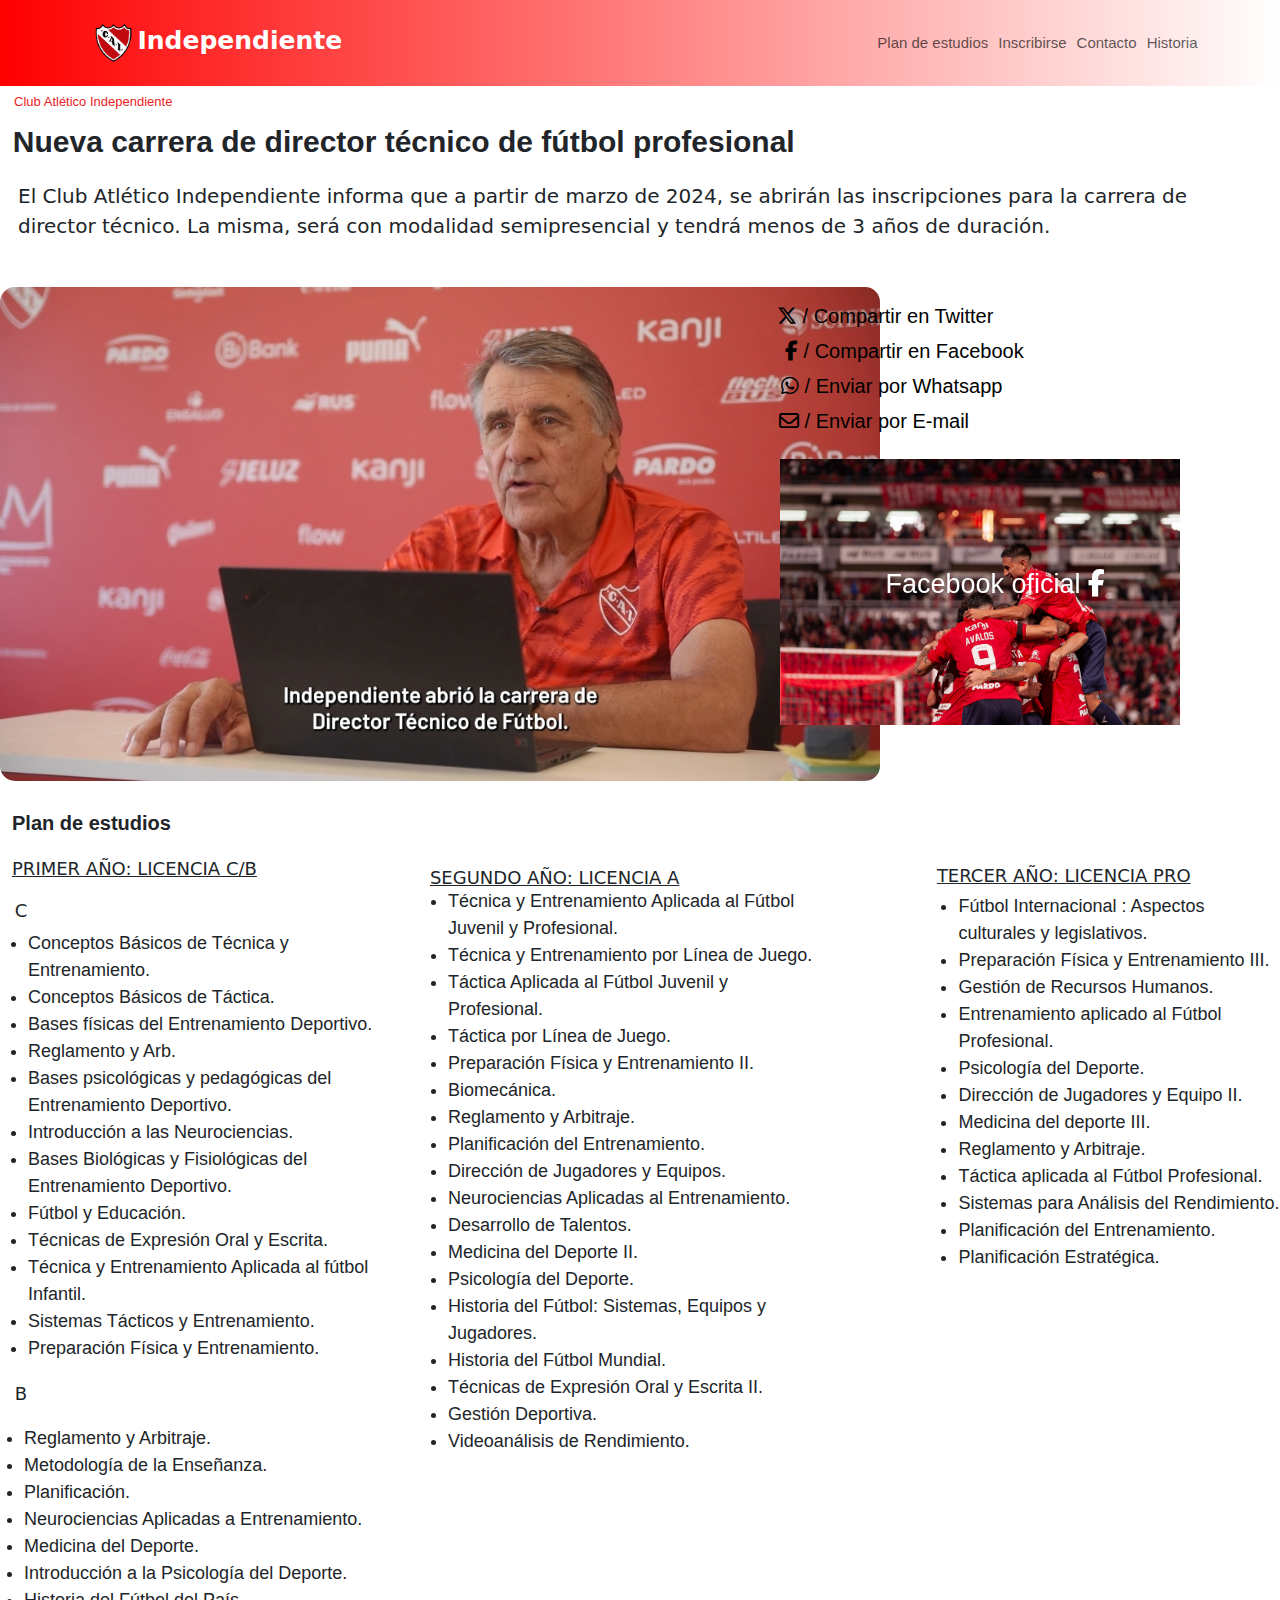
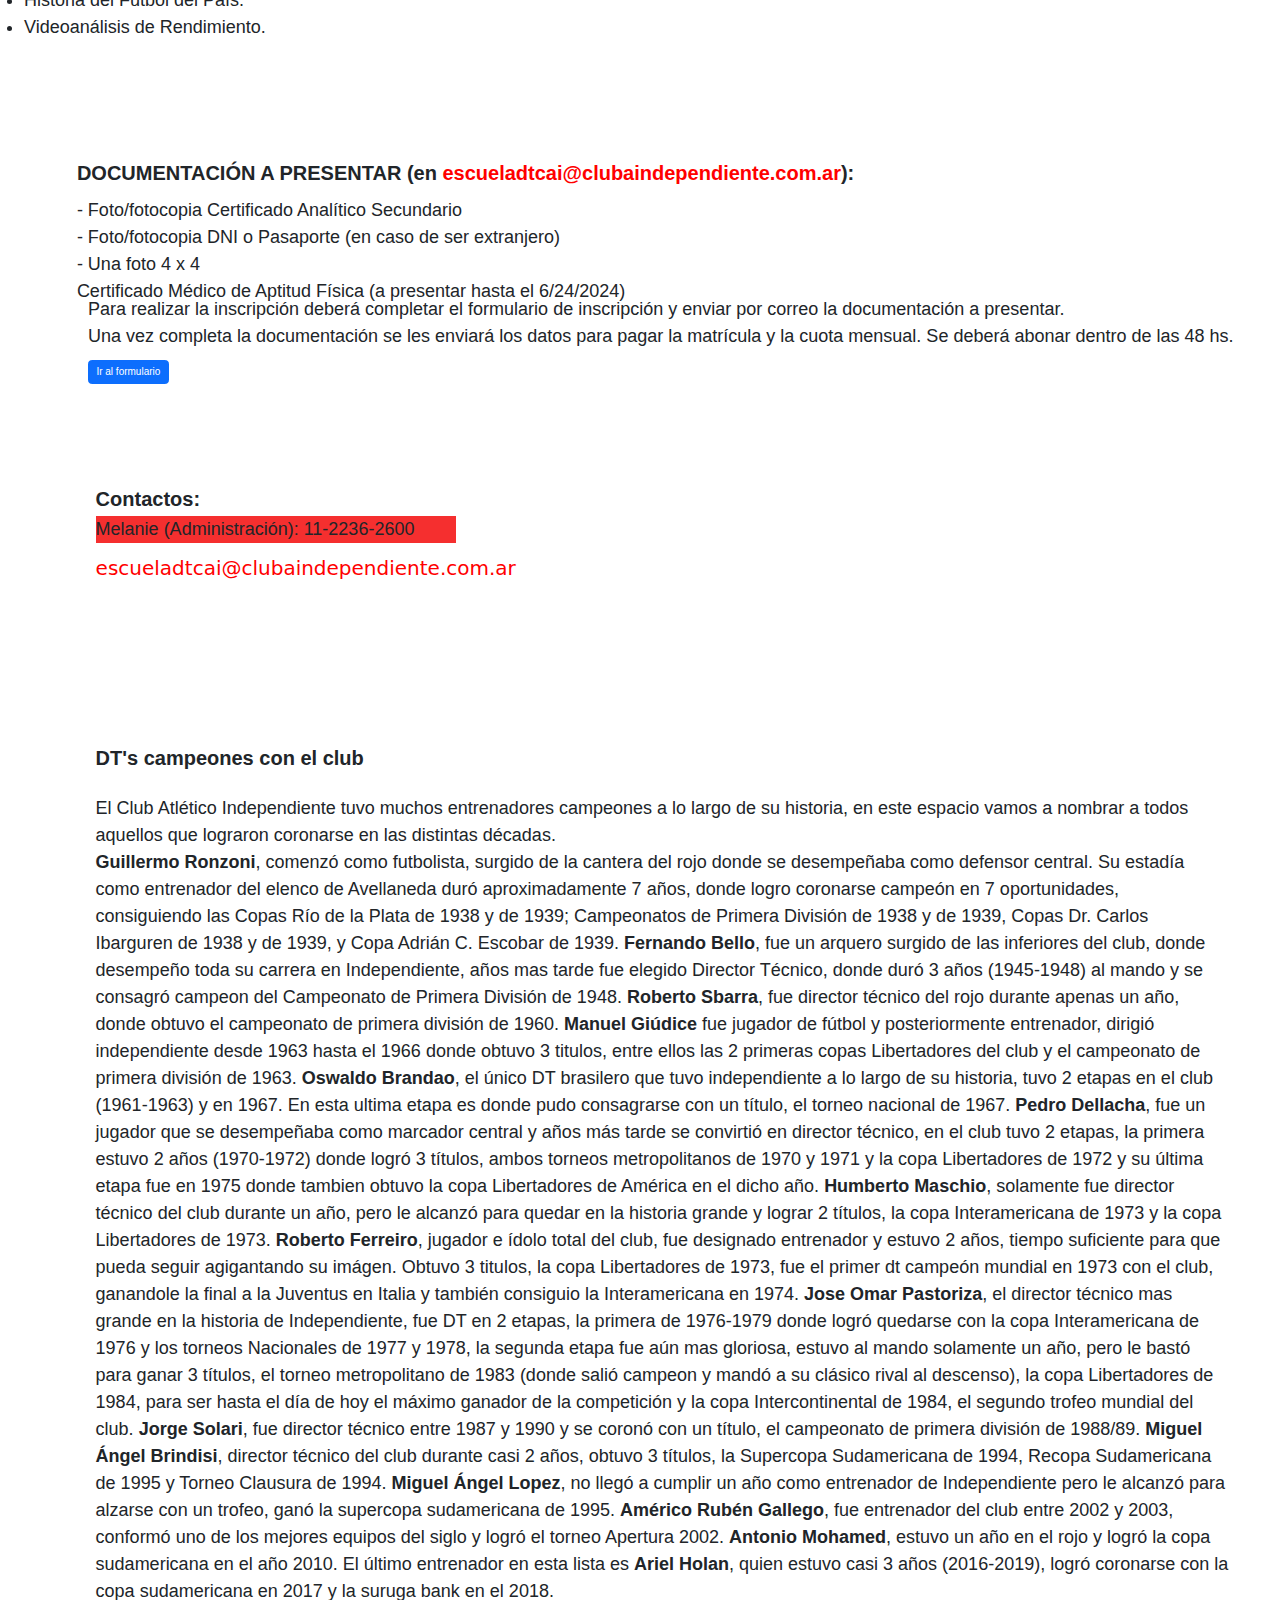
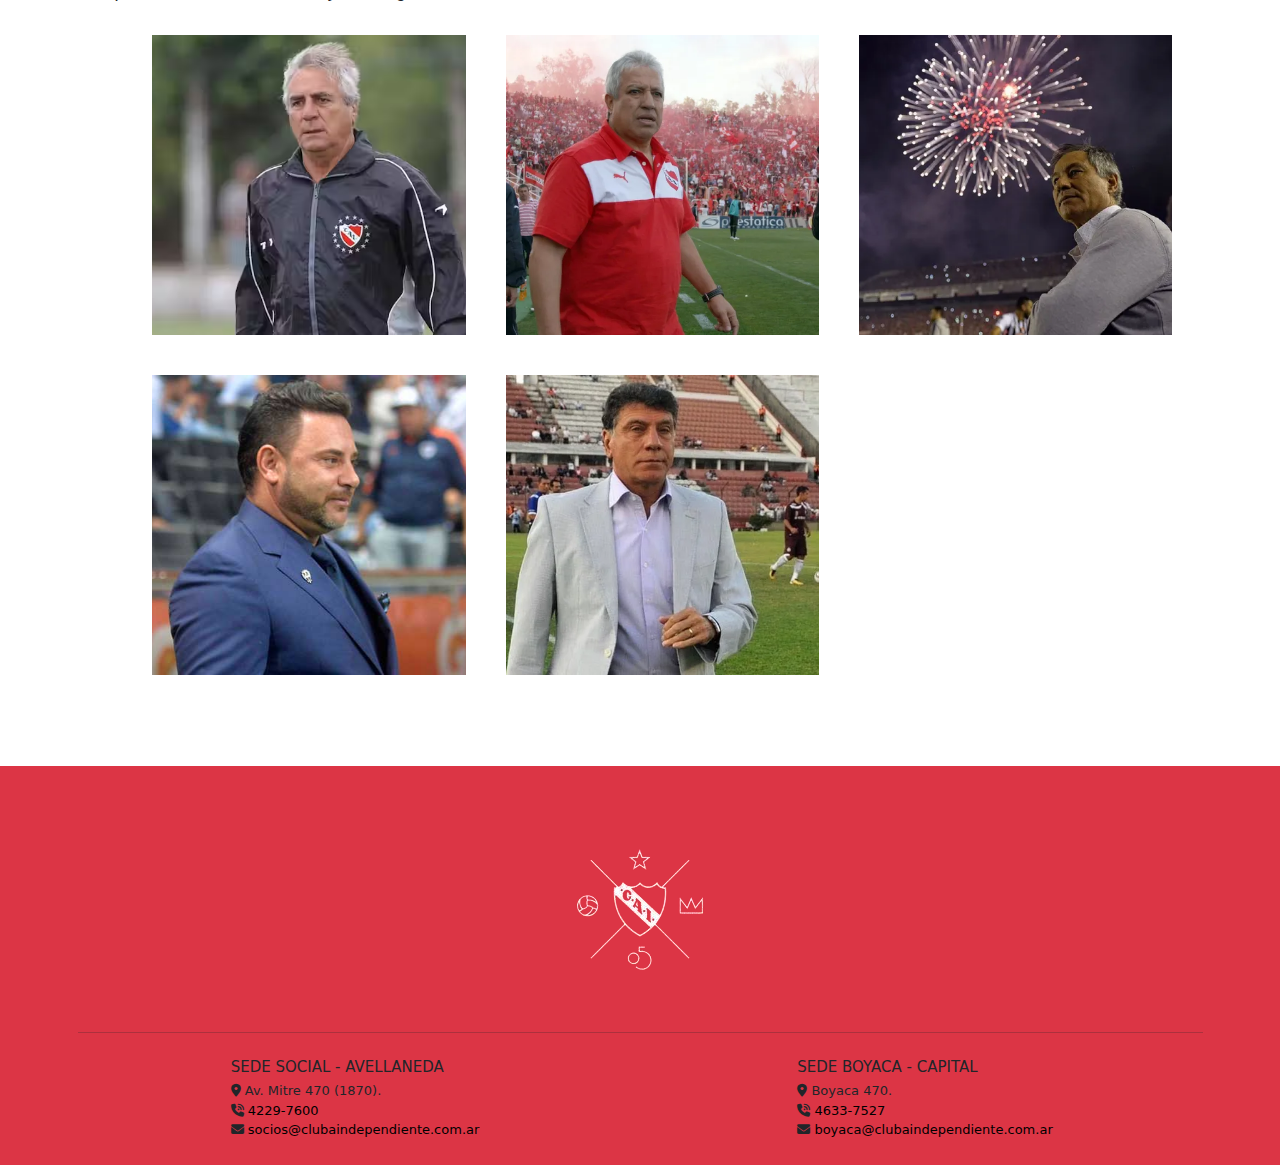
==== commit 871105ba: "cambios en el proyecto" ====
--- a/index.html
+++ b/index.html
@@ -14,44 +14,40 @@
 
 
 <header class="encabezado">
-
-
-
-  <section>
-    <div class="caja-padre">
-      <div class="caja-chica-1">
-        <img class="logo" src="./imagenes/escudo.png" alt="no encontrado">
-        <h1 class="independiente">independiente</h1>
-      </div>
-      <div class="caja-chica-2">
-        <nav class="nav" id="nav">
-          <ul class="menuarriba">
-            <li><a href="#plan-de-estudios" class="link">Plan de estudios</a></li>
-            <li><a href="#inscripcion" class="link">Inscribirse</a></li>
-            <li><a href="#contacto-num" class="link">Contacto</a></li>
-            <li><a href="#historia" class="link">Historia</a></li>
-          </ul>
-          <div class="dropdown">
-            <button class="btn btn-danger dropdown-toggle" type="button" data-bs-toggle="dropdown" aria-expanded="false">
-              <svg xmlns="http://www.w3.org/2000/svg" width="25" height="25" fill="currentColor" class="bi bi-list" viewBox="0 0 16 16">
-                <path fill-rule="evenodd" d="M2.5 12a.5.5 0 0 1 .5-.5h10a.5.5 0 0 1 0 1H3a.5.5 0 0 1-.5-.5m0-4a.5.5 0 0 1 .5-.5h10a.5.5 0 0 1 0 1H3a.5.5 0 0 1-.5-.5m0-4a.5.5 0 0 1 .5-.5h10a.5.5 0 0 1 0 1H3a.5.5 0 0 1-.5-.5"/>
-              </svg>
-            </button>
-            <ul class="dropdown-menu">
-              <li><a href="#plan-de-estudios" class="link">Plan de estudios</a></li>
-              <li><a href="#inscripcion" class="link">Inscribirse</a></li>
-              <li><a href="#contacto-num" class="link">Contacto</a></li>
-              <li><a href="#historia" class="link">Historia</a></li>
-            </ul>
-          </div>
-        </nav>
-      </div>
-
-    </div>
-
-
-
-  </section>
+  <nav class="navbar navbar-expand-lg navbar-light">
+    <div class="container">
+      <a class="navbar-brand" href="">
+        <img src="/imagenes/escudo.png" alt="escudo.cai">
+      </a>
+      <h2 class="independiente">Independiente</h2>
+      <button class="navbar-toggler b" type="button" data-bs-toggle="collapse" data-bs-target="#navbarSupportedContent"
+        aria-controls="navbarSupportedContent" aria-expanded="false" aria-label="Toggle navigation">
+        <span class="navbar-toggler-icon"></span>
+      </button>
+      <div class="collapse navbar-collapse" id="navbarSupportedContent">
+        <ul class="navbar-nav ms-auto mb-2 mb-lg-0">
+          <li class="nav-item">
+            <a class="nav-link" aria-current="page" href="#plan-de-estudios">Plan de estudios</a>
+          </li>
+
+          <li class="nav-item">
+            <a class="nav-link" aria-current="page" href="#inscripcion">Inscribirse</a>
+          </li>
+
+          <li class="nav-item">
+            <a class="nav-link" aria-current="page" href="#contacto-num">Contacto</a>
+          </li>
+
+          <li class="nav-item">
+            <a class="nav-link" aria-current="page" href="#historia">Historia</a>
+          </li>
+
+
+
+        </ul>
+      </div>
+    </div>
+  </nav>
 </header>
 
 <div class="animate__animated animate__backInRight animate__delay-0.5s">
@@ -343,39 +339,51 @@
 </div>
 
 
-
-<footer class="footer">
-  <div class="footer-1">
-    <img src="./imagenes/logocai.jpg" alt="cai">
-  </div>
-  <div class="footer-2">
-    <ul>
-      <li>
-        <h4>
-          <a href="/institucion/sedes/avellaneda"><span>SEDE SOCIAL </span><span>-</span><span> AVELLANEDA</span></a>
-        </h4>
-      </li>
-      <li><i class="fa-solid fa-location-dot"></i><span> Av. Mitre 470 (1870).</span></li>
-      <li><span class="telefono"><span class="fa-solid fa-phone-volume"></span>
-          <a href="tel:4229-7600"> 4229-7600</a></span></li>
-      <li><span class="correo"><span class="fa-solid fa-envelope"></span><a
-            href="mailto:socios@clubaindependiente.com.ar"> socios@clubaindependiente.com.ar</a></span></li>
-    </ul>
-
-    <ul>
-      <li>
-        <h4>
-          <a href="/institucion/sedes/capital"><span>SEDE BOYACA </span><span>-</span><span> CAPITAL</span></a>
-        </h4>
-      </li>
-      <li><i class="fa-solid fa-location-dot"></i><span> Boyaca 470.</span></li>
-      <li><span class="telefono"><span class="fa-solid fa-phone-volume"></span>
-          <a href="tel:4633-7527"> 4633-7527</a></span></li>
-      <li><span class="correo"><span class="fa-solid fa-envelope"></span><a
-            href="mailto:boyaca@clubaindependiente.com.ar"> boyaca@clubaindependiente.com.ar</a></span></li>
-    </ul>
+<footer class="bg-danger text-dark pt-5 pb-4">
+  <div class="container text-center text-md-start">
+    <div class="row text-center text-md-start justify-content-center">
+      <div class="col-12 d-flex justify-content-center">
+        <img src="./imagenes/logocai.jpg" alt="logo-cai" class="img-fluid">
+      </div>
+      <div class="col-12">
+        <hr class="mb-4">
+      </div>
+      <div class="col-md-6 col-lg-6 col-xl-6 mt-3">
+        <ul class="list-unstyled">
+          <li>
+            <h4>
+              <span>SEDE SOCIAL </span><span>-</span><span> AVELLANEDA</span>
+            </h4>
+          </li>
+          <li><i class="fa-solid fa-location-dot"></i><span> Av. Mitre 470 (1870).</span></li>
+          <li><span class="telefono"><span class="fa-solid fa-phone-volume"></span>
+              <a href="tel:4229-7600"> 4229-7600</a></span></li>
+          <li><span class="correo"><span class="fa-solid fa-envelope"></span><a
+                href="mailto:socios@clubaindependiente.com.ar"> socios@clubaindependiente.com.ar</a></span></li>
+        </ul>
+      </div>
+      <div class="col-md-6 col-lg-6 col-xl-6 mt-3">
+        <ul class="list-unstyled">
+          <li>
+            <h4>
+              <span>SEDE BOYACA </span><span>-</span><span> CAPITAL</span>
+            </h4>
+          </li>
+          <li><i class="fa-solid fa-location-dot"></i><span> Boyaca 470.</span></li>
+          <li><span class="telefono"><span class="fa-solid fa-phone-volume"></span>
+              <a href="tel:4633-7527"> 4633-7527</a></span></li>
+          <li><span class="correo"><span class="fa-solid fa-envelope"></span><a
+                href="mailto:boyaca@clubaindependiente.com.ar"> boyaca@clubaindependiente.com.ar</a></span></li>
+        </ul>
+      </div>
+    </div>
   </div>
 </footer>
+
+
+
+
+
 
 
 <script src="https://cdn.jsdelivr.net/npm/@popperjs/core@2.11.8/dist/umd/popper.min.js"
--- a/header.css
+++ b/header.css
@@ -24,6 +24,7 @@
   padding: 0;
 }
 
+/*
 .encabezado {
   background-color: red;
   height: 10vh;
@@ -35,75 +36,52 @@
 .caja-padre {
   display: flex;
   flex-direction: row; /* Dispone los elementos en fila */
-  justify-content: space-between;
+  
   /* justify-content: space-between; Distribuye los elementos con espacio entre ellos */
-  align-items: center; /* Alinea los elementos verticalmente al centro */
-}
-
-.caja-chica-1 {
-  justify-content: flex-start;
-}
-
-
-.logo {
+   /* Alinea los elementos verticalmente al centro */
+
+
+
+
+nav{
+  background-image: linear-gradient(to right, red, white);
+}
+
+.navbar-brand img {
   width: 70px;
   height: 70px;
   max-width: 90px;
 }
 
-.independiente {
-  font-weight: 500;
-  font-family: Impact, Haettenschweiler, "Arial Narrow Bold", sans-serif;
+.navbar a{
+  font-family: "Raleway", sans-serif;
+  font-optical-sizing: auto;
+  font-weight: weight;
+  font-style: normal;
+  font-size: 1.5rem;
+}
+
+.navbar a:hover{
   color: white;
+}
+
+.navbar-toggler{
+  padding: 1px 5px;
+  font-size: 18px;
+  line-height: 0.3;
+}
+
+.independiente{
+  display: flex;
+  position: relative;
+  right: 20px;
   font-size: 2.5rem;
-  position: relative;
-  bottom: 55px;
-  left: 60px;
-}
-
-.dropdown{
-  display: none;
-}
-
-
-.menuarriba {
-  padding: 0;
-  margin: 0;
-  list-style: none;
-}
-  
-
-.menuarriba li {
-  cursor: pointer;
-  display: inline;
-  position: relative;
-  bottom: 20px;
-  padding: 0px 20px 0px 10px;
-}
-
-.menuarriba a {
-  text-decoration: none;
-  color: black;
+  color: white;
   font-weight: 700;
-  font-size: 2rem;
-  font-family: "Roboto Condensed", sans-serif;
-  font-optical-sizing: auto;
-  font-weight: weight;
-  font-style: normal;
-}
-
-nav a:hover {
-  color: white;
-}
-
-.titulo {
-  font-size: 2rem;
-  text-align: center;
-  font-family: "Oswald", sans-serif;
-  font-optical-sizing: auto;
-  font-weight: weight;
-  font-style: normal;
-}
+}
+/*
+
+
 
 
 
@@ -554,34 +532,15 @@
 
 /* footer */
 
-.footer {
-  background-color: red;
-  width: 100%;
-  height: 30vh;
-}
-
-.footer-1 {
-  display: flex;
+footer ul{
+  list-style: none;
+  display: grid;
   justify-content: center;
-  align-items: center;
-}
-
-.footer-2 {
-  display: flex;
-  justify-content: space-around;
-  position: relative;
-  bottom: 50px;
-}
-
-
-.footer-2 li {
-  list-style: none;
-  font-size: 1.2rem;
-}
-
-.footer-2 a:hover{
-    text-decoration: underline;
-    color: white;
+  font-size: 1.3rem;
+}
+
+footer ul a:hover{
+  color: white;
 }
 
 
@@ -650,6 +609,7 @@
     display: inline;
     margin-left: 12px;
     position: relative;
+    left: 1px;
     bottom: 35px;
   }
   .plan-tercero {
@@ -719,4 +679,5 @@
     grid-template-columns: repeat(auto-fit, minmax(280px, 1fr));
     gap: 10px;
 }
+
 }